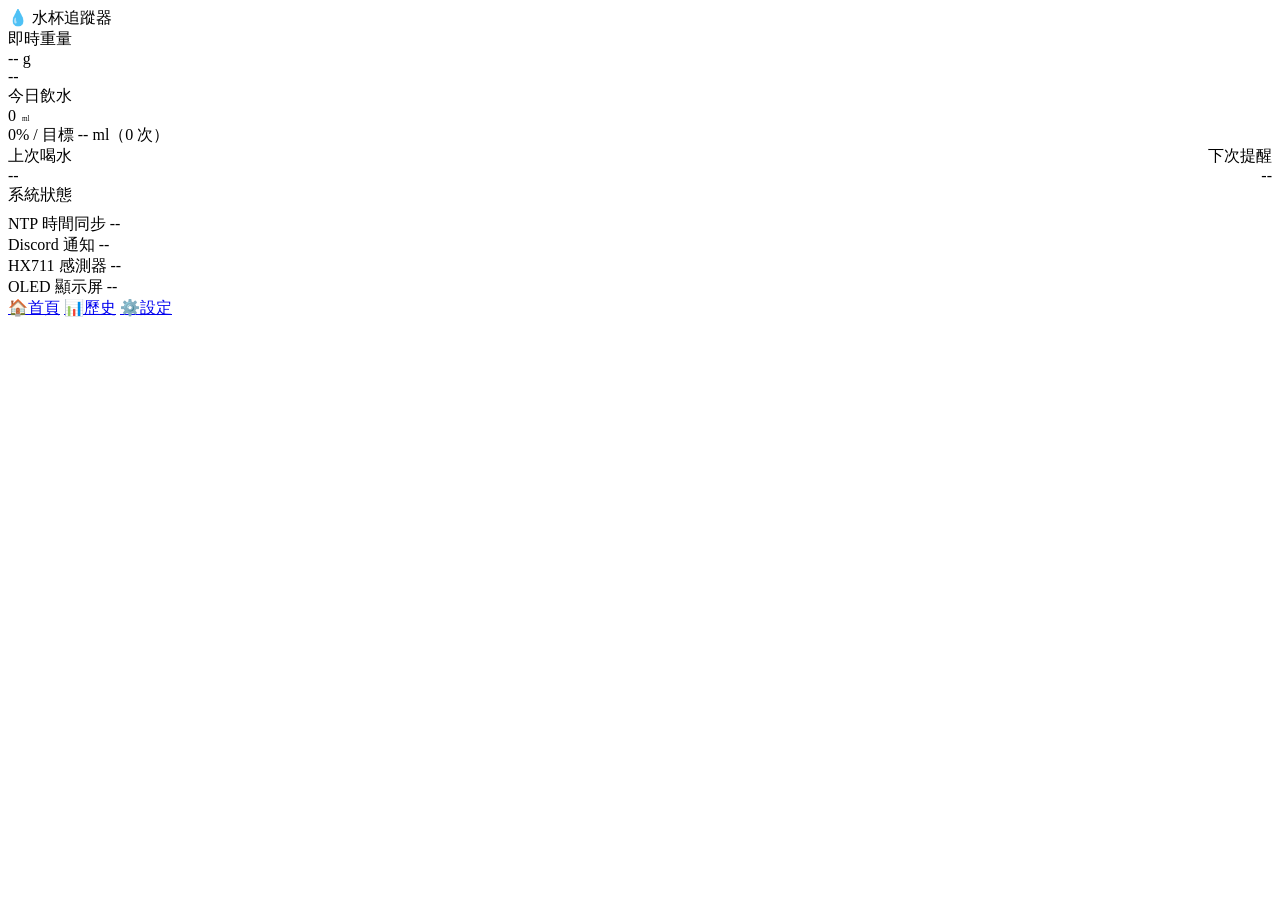
==== data/index.html @ 71d62095 "feat(web): serve static assets from webfs and add drink history viewer - DashboardServer: replace PR" ====
<!DOCTYPE html>
<html lang="zh-TW">
<head>
<meta charset="UTF-8">
<meta name="viewport" content="width=device-width,initial-scale=1">
<title>水杯追蹤器</title>
<link rel="stylesheet" href="/style.css">
</head>
<body>
<div class="container">
  <div class="page-title">💧 水杯追蹤器</div>

  <!-- 即時重量 -->
  <div class="card">
    <div class="label">即時重量</div>
    <div class="num-xl" id="wt">-- g</div>
    <span class="state-chip" id="st">--</span>
  </div>

  <!-- 今日飲水 -->
  <div class="card">
    <div class="label">今日飲水</div>
    <div class="num-xl"><span id="today">0</span><span style="font-size:.45em;color:var(--text2);margin-left:6px">ml</span></div>
    <div class="progress-bg"><div class="progress-fill" id="bar" style="width:0%"></div></div>
    <div class="sub" id="pct">0% / 目標 -- ml（0 次）</div>
  </div>

  <!-- 提醒資訊 -->
  <div class="card">
    <div style="display:flex;justify-content:space-between;gap:16px">
      <div style="flex:1">
        <div class="label">上次喝水</div>
        <div class="num-sm" id="last">--</div>
      </div>
      <div style="flex:1;text-align:right">
        <div class="label">下次提醒</div>
        <div class="num-sm" id="next" style="color:var(--success)">--</div>
      </div>
    </div>
  </div>

  <!-- 系統狀態 -->
  <div class="card">
    <div class="label" style="margin-bottom:8px">系統狀態</div>
    <div class="status-row">
      <div class="dot" id="d-ntp"></div>
      <span class="status-label">NTP 時間同步</span>
      <span class="status-val" id="v-ntp">--</span>
    </div>
    <div class="status-row">
      <div class="dot" id="d-wh"></div>
      <span class="status-label">Discord 通知</span>
      <span class="status-val" id="v-wh">--</span>
    </div>
    <div class="status-row">
      <div class="dot" id="d-hx"></div>
      <span class="status-label">HX711 感測器</span>
      <span class="status-val" id="v-hx">--</span>
    </div>
    <div class="status-row">
      <div class="dot" id="d-ol"></div>
      <span class="status-label">OLED 顯示屏</span>
      <span class="status-val" id="v-ol">--</span>
    </div>
  </div>
</div>

<nav>
  <a href="/" class="active"><span class="ni">🏠</span>首頁</a>
  <a href="/history"><span class="ni">📊</span>歷史</a>
  <a href="/settings"><span class="ni">⚙️</span>設定</a>
</nav>

<script>
const STATE_NAMES = {
  no_cup:          '無杯子',
  unstable:        '不穩定',
  stable:          '穩定',
  possible_drink:  '正在喝',
  drink_confirmed: '喝水完成',
  refill_detected: '補水中'
};

function setDot(id, cls) { document.getElementById(id).className = 'dot ' + (cls || ''); }
function setVal(id, t)   { document.getElementById(id).textContent = t; }

function update(d) {
  setVal('wt', d.weight_g != null ? Math.round(d.weight_g) + ' g' : '-- g');
  setVal('st', STATE_NAMES[d.cup_state_name] || d.cup_state_name || '--');

  const t = d.today_total_ml || 0, g = d.daily_goal_ml || 2000;
  const p = g > 0 ? Math.min(100, Math.round(t * 100 / g)) : 0;
  setVal('today', Math.round(t));
  const bar = document.getElementById('bar');
  bar.style.width = p + '%';
  bar.className = 'progress-fill' + (p >= 100 ? ' done' : '');
  setVal('pct', p + '% / 目標 ' + g + ' ml（' + (d.drink_count_today || 0) + ' 次）');

  setVal('last', d.last_drink_ml > 0 ? Math.round(d.last_drink_ml) + ' ml' : '--');
  const s = d.next_reminder_sec || 0;
  setVal('next', s > 0 ? (s >= 60 ? Math.floor(s / 60) + ' 分鐘後' : s + ' 秒後') : '現在提醒！');

  setDot('d-ntp', d.ntp_synced ? 'ok' : 'warn');
  setVal('v-ntp', d.ntp_synced ? '已同步' : '未同步');

  if (!d.webhook_configured) {
    setDot('d-wh', ''); setVal('v-wh', '未設定');
  } else if (d.webhook_last_ok) {
    setDot('d-wh', 'ok');  setVal('v-wh', '發送成功');
  } else {
    setDot('d-wh', 'warn'); setVal('v-wh', '發送失敗');
  }

  setDot('d-hx', d.hw_hx711 ? 'ok' : 'err');
  setVal('v-hx', d.hw_hx711 ? '正常' : '異常');
  setDot('d-ol', d.hw_oled ? 'ok' : 'warn');
  setVal('v-ol', d.hw_oled ? '正常' : '異常');
}

function poll() {
  fetch('/api/status').then(r => r.json()).then(update).catch(() => {});
}
poll();
setInterval(poll, 2000);
</script>
</body>
</html>
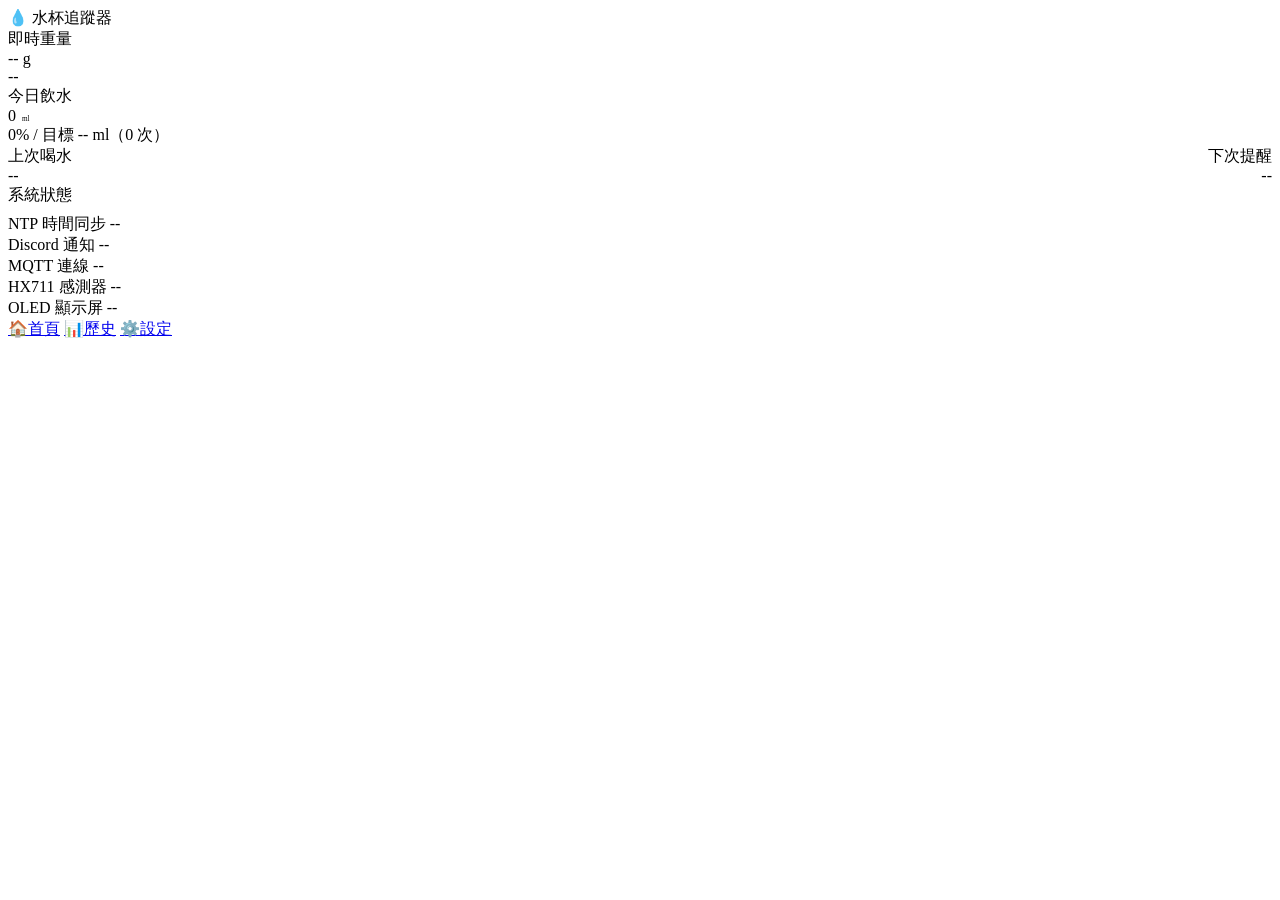
==== commit f50754a9: "feat(mqtt): implement MQTT publisher for non-blocking status updates - lib/MqttPublisher: create Mqt" ====
--- a/data/index.html
+++ b/data/index.html
@@ -51,6 +51,11 @@
       <div class="dot" id="d-wh"></div>
       <span class="status-label">Discord 通知</span>
       <span class="status-val" id="v-wh">--</span>
+    </div>
+    <div class="status-row">
+      <div class="dot" id="d-mq"></div>
+      <span class="status-label">MQTT 連線</span>
+      <span class="status-val" id="v-mq">--</span>
     </div>
     <div class="status-row">
       <div class="dot" id="d-hx"></div>
@@ -111,6 +116,14 @@
     setDot('d-wh', 'warn'); setVal('v-wh', '發送失敗');
   }
 
+  if (!d.mqtt_configured) {
+    setDot('d-mq', ''); setVal('v-mq', '未設定');
+  } else if (d.mqtt_connected) {
+    setDot('d-mq', 'ok');  setVal('v-mq', '已連線');
+  } else {
+    setDot('d-mq', 'warn'); setVal('v-mq', '未連線');
+  }
+
   setDot('d-hx', d.hw_hx711 ? 'ok' : 'err');
   setVal('v-hx', d.hw_hx711 ? '正常' : '異常');
   setDot('d-ol', d.hw_oled ? 'ok' : 'warn');
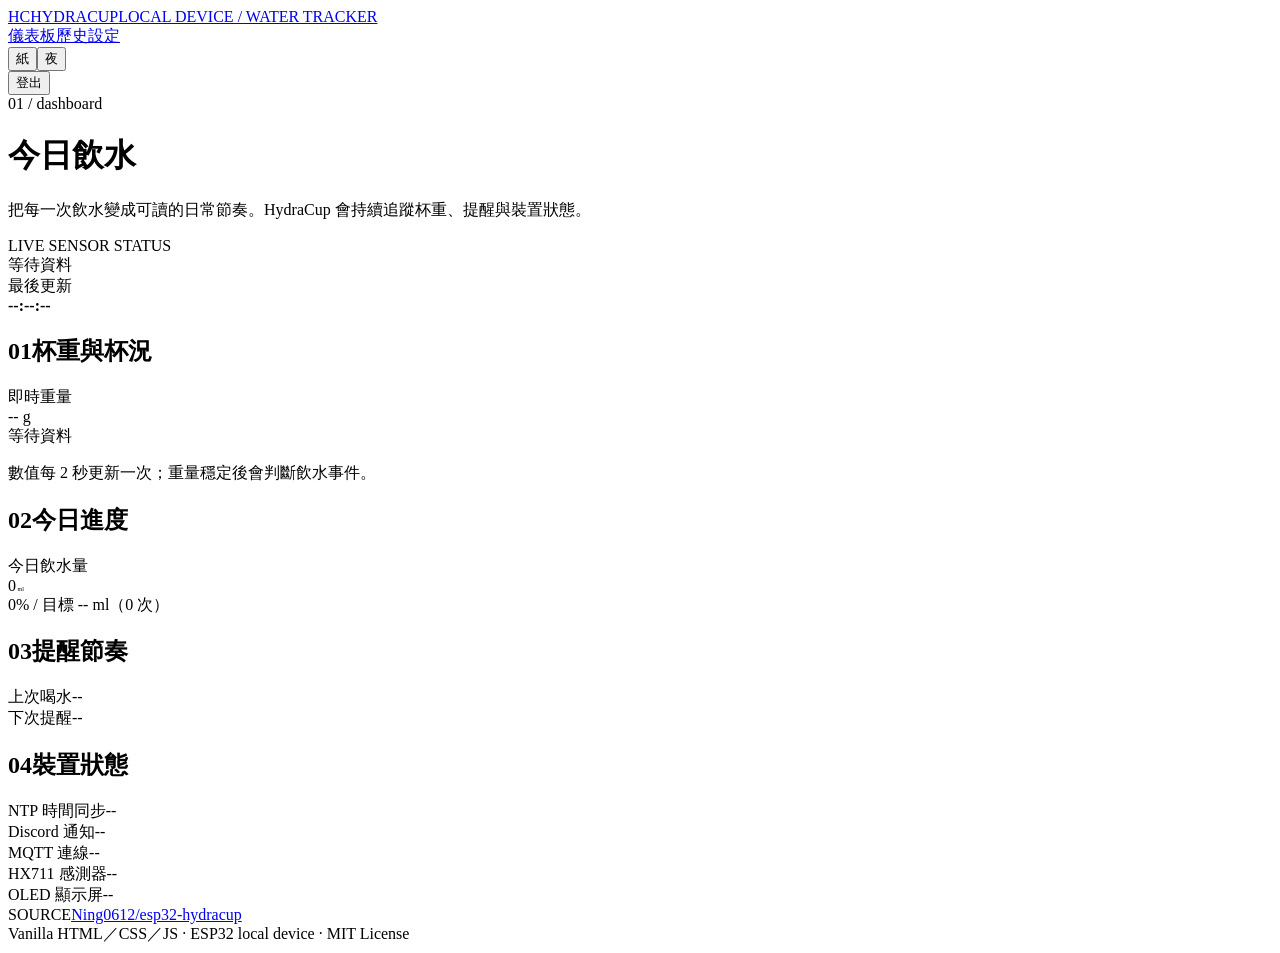
==== commit eb6a3c59: "feat(web): redesign dashboard and harden Discord delivery" ====
--- a/data/index.html
+++ b/data/index.html
@@ -3,138 +3,77 @@
 <head>
 <meta charset="UTF-8">
 <meta name="viewport" content="width=device-width,initial-scale=1">
-<title>水杯追蹤器</title>
+<title>HydraCup / 儀表板</title>
+<script>
+(function () {
+  var key = 'iot-ui-theme', stored = null;
+  try { stored = localStorage.getItem(key); } catch (e) {}
+  var theme = (stored === 'light' || stored === 'dark') ? stored :
+    (matchMedia('(prefers-color-scheme:dark)').matches ? 'dark' : 'light');
+  document.documentElement.dataset.theme = theme;
+})();
+</script>
+<link rel="icon" type="image/svg+xml" href="/favicon.svg">
 <link rel="stylesheet" href="/style.css">
 </head>
 <body>
-<div class="container">
-  <div class="page-title">💧 水杯追蹤器</div>
+<header class="topbar"><div class="topbar-in">
+  <a class="brand" href="/"><span class="brand-mark">HC</span><span class="brand-copy">HYDRACUP<span class="brand-sub">LOCAL DEVICE / WATER TRACKER</span></span></a>
+  <div class="topbar-actions">
+    <nav class="nav" aria-label="主要導覽"><a class="active" aria-current="page" href="/">儀表板</a><a href="/history">歷史</a><a href="/settings">設定</a></nav>
+    <div class="theme-toggle" role="group" aria-label="色彩主題"><button type="button" data-theme-choice="light" aria-pressed="false">紙</button><button type="button" data-theme-choice="dark" aria-pressed="false">夜</button></div>
+    <button class="nav-logout" type="button" data-logout>登出</button>
+  </div>
+</div></header>
 
-  <!-- 即時重量 -->
-  <div class="card">
-    <div class="label">即時重量</div>
-    <div class="num-xl" id="wt">-- g</div>
-    <span class="state-chip" id="st">--</span>
+<main class="wrap">
+  <div class="intro"><div><div class="kicker">01 / dashboard</div><h1>今日飲水</h1></div><p>把每一次飲水變成可讀的日常節奏。HydraCup 會持續追蹤杯重、提醒與裝置狀態。</p></div>
+
+  <section class="status-banner" id="main-banner"><div><div class="status-label">LIVE SENSOR STATUS</div><div class="status-value" id="hero-state">等待資料</div></div><div class="updated">最後更新<br><strong id="updated-at">--:--:--</strong></div></section>
+  <div class="message" id="connection-msg" aria-live="polite"></div>
+
+  <div class="feature-grid">
+    <section class="card"><h2><span>01</span>杯重與杯況</h2><div class="label">即時重量</div><div class="num-xl" id="wt">-- g</div><span class="state-chip" id="st">等待資料</span><p class="info">數值每 2 秒更新一次；重量穩定後會判斷飲水事件。</p></section>
+    <section class="card"><h2><span>02</span>今日進度</h2><div class="label">今日飲水量</div><div class="num-xl"><span id="today">0</span><span style="font-size:.3em;letter-spacing:0"> ml</span></div><div class="progress-bg"><div class="progress-fill" id="bar" style="width:0%"></div></div><div class="sub" id="pct">0% / 目標 -- ml（0 次）</div></section>
   </div>
 
-  <!-- 今日飲水 -->
-  <div class="card">
-    <div class="label">今日飲水</div>
-    <div class="num-xl"><span id="today">0</span><span style="font-size:.45em;color:var(--text2);margin-left:6px">ml</span></div>
-    <div class="progress-bg"><div class="progress-fill" id="bar" style="width:0%"></div></div>
-    <div class="sub" id="pct">0% / 目標 -- ml（0 次）</div>
+  <div class="split-grid">
+    <section class="card"><h2><span>03</span>提醒節奏</h2><div class="metric-grid compact-grid"><div class="metric"><label>上次喝水</label><span id="last">--</span></div><div class="metric"><label>下次提醒</label><span id="next">--</span></div></div></section>
+    <section class="card"><h2><span>04</span>裝置狀態</h2>
+      <div class="status-row"><div class="dot" id="d-ntp"></div><span class="status-label">NTP 時間同步</span><span class="status-val" id="v-ntp">--</span></div>
+      <div class="status-row"><div class="dot" id="d-wh"></div><span class="status-label">Discord 通知</span><span class="status-val" id="v-wh">--</span></div>
+      <div class="status-row"><div class="dot" id="d-mq"></div><span class="status-label">MQTT 連線</span><span class="status-val" id="v-mq">--</span></div>
+      <div class="status-row"><div class="dot" id="d-hx"></div><span class="status-label">HX711 感測器</span><span class="status-val" id="v-hx">--</span></div>
+      <div class="status-row"><div class="dot" id="d-ol"></div><span class="status-label">OLED 顯示屏</span><span class="status-val" id="v-ol">--</span></div>
+    </section>
   </div>
+</main>
 
-  <!-- 提醒資訊 -->
-  <div class="card">
-    <div style="display:flex;justify-content:space-between;gap:16px">
-      <div style="flex:1">
-        <div class="label">上次喝水</div>
-        <div class="num-sm" id="last">--</div>
-      </div>
-      <div style="flex:1;text-align:right">
-        <div class="label">下次提醒</div>
-        <div class="num-sm" id="next" style="color:var(--success)">--</div>
-      </div>
-    </div>
-  </div>
+<footer class="site-footer"><div class="footer-in">
+  <div class="footer-repo"><span class="label">SOURCE</span><a href="https://github.com/Ning0612/esp32-hydracup">Ning0612/esp32-hydracup</a></div>
+  <div class="footer-meta">Vanilla HTML／CSS／JS · ESP32 local device · MIT License</div>
+</div></footer>
 
-  <!-- 系統狀態 -->
-  <div class="card">
-    <div class="label" style="margin-bottom:8px">系統狀態</div>
-    <div class="status-row">
-      <div class="dot" id="d-ntp"></div>
-      <span class="status-label">NTP 時間同步</span>
-      <span class="status-val" id="v-ntp">--</span>
-    </div>
-    <div class="status-row">
-      <div class="dot" id="d-wh"></div>
-      <span class="status-label">Discord 通知</span>
-      <span class="status-val" id="v-wh">--</span>
-    </div>
-    <div class="status-row">
-      <div class="dot" id="d-mq"></div>
-      <span class="status-label">MQTT 連線</span>
-      <span class="status-val" id="v-mq">--</span>
-    </div>
-    <div class="status-row">
-      <div class="dot" id="d-hx"></div>
-      <span class="status-label">HX711 感測器</span>
-      <span class="status-val" id="v-hx">--</span>
-    </div>
-    <div class="status-row">
-      <div class="dot" id="d-ol"></div>
-      <span class="status-label">OLED 顯示屏</span>
-      <span class="status-val" id="v-ol">--</span>
-    </div>
-  </div>
-</div>
-
-<nav>
-  <a href="/" class="active"><span class="ni">🏠</span>首頁</a>
-  <a href="/history"><span class="ni">📊</span>歷史</a>
-  <a href="/settings"><span class="ni">⚙️</span>設定</a>
-</nav>
-
+<script src="/ui.js"></script>
 <script>
-const STATE_NAMES = {
-  no_cup:          '無杯子',
-  unstable:        '不穩定',
-  stable:          '穩定',
-  possible_drink:  '正在喝',
-  drink_confirmed: '喝水完成',
-  refill_detected: '補水中'
-};
-
+const STATE_NAMES = { no_cup:'無杯子', unstable:'不穩定', stable:'穩定', possible_drink:'正在喝', drink_confirmed:'喝水完成', refill_detected:'補水中' };
 function setDot(id, cls) { document.getElementById(id).className = 'dot ' + (cls || ''); }
-function setVal(id, t)   { document.getElementById(id).textContent = t; }
-
+function setVal(id, t) { document.getElementById(id).textContent = t; }
 function update(d) {
-  setVal('wt', d.weight_g != null ? Math.round(d.weight_g) + ' g' : '-- g');
-  setVal('st', STATE_NAMES[d.cup_state_name] || d.cup_state_name || '--');
-
-  const t = d.today_total_ml || 0, g = d.daily_goal_ml || 2000;
-  const p = g > 0 ? Math.min(100, Math.round(t * 100 / g)) : 0;
-  setVal('today', Math.round(t));
-  const bar = document.getElementById('bar');
-  bar.style.width = p + '%';
-  bar.className = 'progress-fill' + (p >= 100 ? ' done' : '');
-  setVal('pct', p + '% / 目標 ' + g + ' ml（' + (d.drink_count_today || 0) + ' 次）');
-
-  setVal('last', d.last_drink_ml > 0 ? Math.round(d.last_drink_ml) + ' ml' : '--');
-  const s = d.next_reminder_sec || 0;
-  setVal('next', s > 0 ? (s >= 60 ? Math.floor(s / 60) + ' 分鐘後' : s + ' 秒後') : '現在提醒！');
-
-  setDot('d-ntp', d.ntp_synced ? 'ok' : 'warn');
-  setVal('v-ntp', d.ntp_synced ? '已同步' : '未同步');
-
-  if (!d.webhook_configured) {
-    setDot('d-wh', ''); setVal('v-wh', '未設定');
-  } else if (d.webhook_last_ok) {
-    setDot('d-wh', 'ok');  setVal('v-wh', '發送成功');
-  } else {
-    setDot('d-wh', 'warn'); setVal('v-wh', '發送失敗');
-  }
-
-  if (!d.mqtt_configured) {
-    setDot('d-mq', ''); setVal('v-mq', '未設定');
-  } else if (d.mqtt_connected) {
-    setDot('d-mq', 'ok');  setVal('v-mq', '已連線');
-  } else {
-    setDot('d-mq', 'warn'); setVal('v-mq', '未連線');
-  }
-
-  setDot('d-hx', d.hw_hx711 ? 'ok' : 'err');
-  setVal('v-hx', d.hw_hx711 ? '正常' : '異常');
-  setDot('d-ol', d.hw_oled ? 'ok' : 'warn');
-  setVal('v-ol', d.hw_oled ? '正常' : '異常');
+  const state = STATE_NAMES[d.cup_state_name] || d.cup_state_name || '等待資料';
+  const banner = document.getElementById('main-banner'); banner.className = 'status-banner' + (d.cup_state_name === 'no_cup' ? ' state-off' : '');
+  setVal('wt', d.weight_g != null ? Math.round(d.weight_g) + ' g' : '-- g'); setVal('st', state); setVal('hero-state', state);
+  const t = d.today_total_ml || 0, g = d.daily_goal_ml || 2000, p = g > 0 ? Math.min(100, Math.round(t * 100 / g)) : 0;
+  setVal('today', Math.round(t)); const bar = document.getElementById('bar'); bar.style.width = p + '%'; bar.className = 'progress-fill' + (p >= 100 ? ' done' : ''); setVal('pct', p + '% / 目標 ' + g + ' ml（' + (d.drink_count_today || 0) + ' 次）');
+  setVal('last', d.last_drink_ml > 0 ? Math.round(d.last_drink_ml) + ' ml' : '--'); const s = d.next_reminder_sec || 0; setVal('next', s > 0 ? (s >= 60 ? Math.floor(s / 60) + ' 分鐘後' : s + ' 秒後') : '現在提醒！');
+  setVal('updated-at', new Date().toLocaleTimeString('zh-TW', { hour12:false })); document.getElementById('connection-msg').style.display = 'none';
+  setDot('d-ntp', d.ntp_synced ? 'ok' : 'warn'); setVal('v-ntp', d.ntp_synced ? '已同步' : '未同步');
+  if (!d.webhook_configured) { setDot('d-wh', ''); setVal('v-wh', '未設定'); } else if (d.webhook_last_ok) { setDot('d-wh', 'ok'); setVal('v-wh', '發送成功'); } else { setDot('d-wh', 'warn'); setVal('v-wh', '發送失敗'); }
+  if (!d.mqtt_configured) { setDot('d-mq', ''); setVal('v-mq', '未設定'); } else if (d.mqtt_connected) { setDot('d-mq', 'ok'); setVal('v-mq', '已連線'); } else { setDot('d-mq', 'warn'); setVal('v-mq', '未連線'); }
+  setDot('d-hx', d.hw_hx711 ? 'ok' : 'err'); setVal('v-hx', d.hw_hx711 ? '正常' : '異常'); setDot('d-ol', d.hw_oled ? 'ok' : 'warn'); setVal('v-ol', d.hw_oled ? '正常' : '異常');
 }
-
-function poll() {
-  fetch('/api/status').then(r => r.json()).then(update).catch(() => {});
-}
-poll();
-setInterval(poll, 2000);
+function poll() { hydraFetch('/api/status').then(r => r.json()).then(update).catch(() => { const banner = document.getElementById('main-banner'); banner.className = 'status-banner state-off'; setVal('hero-state', '暫時離線'); const el = document.getElementById('connection-msg'); el.textContent = '暫時無法連線：正在重試…'; el.className = 'message error'; el.style.display = 'block'; }); }
+poll(); setInterval(poll, 2000);
 </script>
 </body>
 </html>
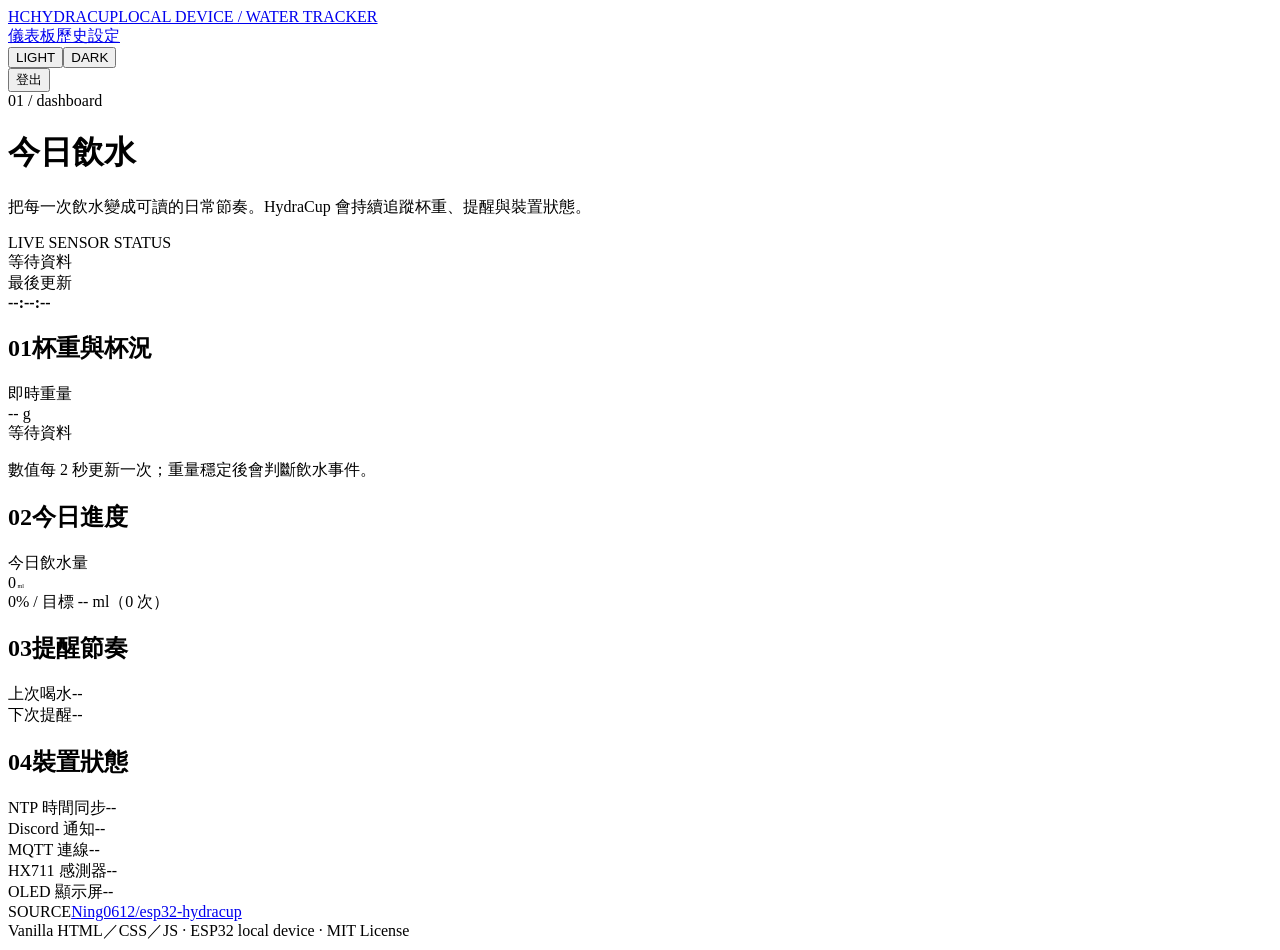
==== commit 475e53e6: "style(web): standardize theme toggle labels to LIGHT and DARK - data/history.html: change theme labe" ====
--- a/data/index.html
+++ b/data/index.html
@@ -21,7 +21,7 @@
   <a class="brand" href="/"><span class="brand-mark">HC</span><span class="brand-copy">HYDRACUP<span class="brand-sub">LOCAL DEVICE / WATER TRACKER</span></span></a>
   <div class="topbar-actions">
     <nav class="nav" aria-label="主要導覽"><a class="active" aria-current="page" href="/">儀表板</a><a href="/history">歷史</a><a href="/settings">設定</a></nav>
-    <div class="theme-toggle" role="group" aria-label="色彩主題"><button type="button" data-theme-choice="light" aria-pressed="false">紙</button><button type="button" data-theme-choice="dark" aria-pressed="false">夜</button></div>
+    <div class="theme-toggle" role="group" aria-label="色彩主題"><button type="button" data-theme-choice="light" aria-pressed="false">LIGHT</button><button type="button" data-theme-choice="dark" aria-pressed="false">DARK</button></div>
     <button class="nav-logout" type="button" data-logout>登出</button>
   </div>
 </div></header>
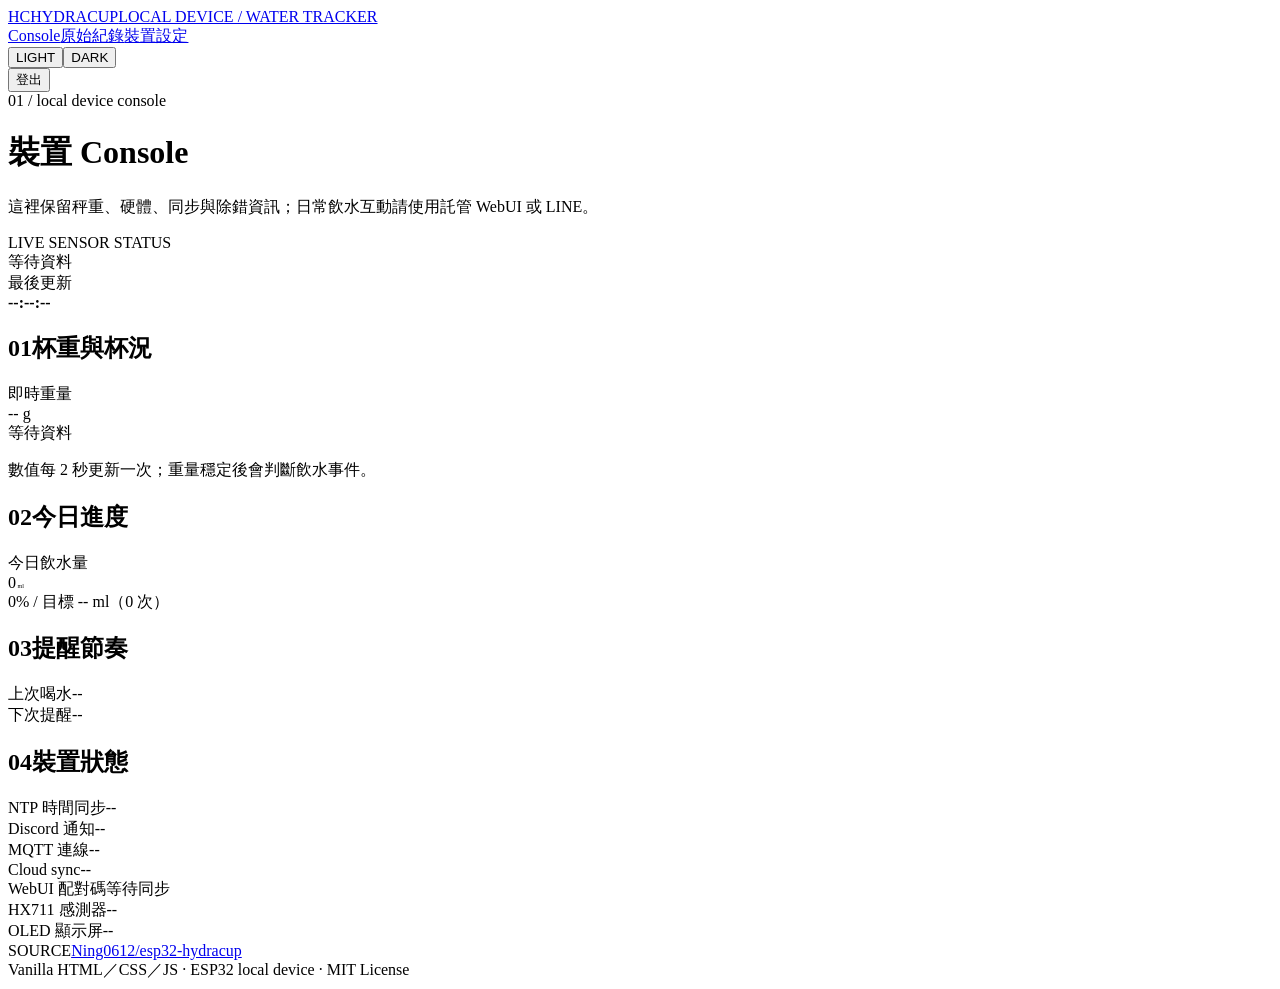
==== commit da641fe4: "feat(cloud): add cup-aware reminders and LINE sync" ====
--- a/data/index.html
+++ b/data/index.html
@@ -3,7 +3,7 @@
 <head>
 <meta charset="UTF-8">
 <meta name="viewport" content="width=device-width,initial-scale=1">
-<title>HydraCup / 儀表板</title>
+<title>HydraCup / Device Console</title>
 <script>
 (function () {
   var key = 'iot-ui-theme', stored = null;
@@ -20,14 +20,14 @@
 <header class="topbar"><div class="topbar-in">
   <a class="brand" href="/"><span class="brand-mark">HC</span><span class="brand-copy">HYDRACUP<span class="brand-sub">LOCAL DEVICE / WATER TRACKER</span></span></a>
   <div class="topbar-actions">
-    <nav class="nav" aria-label="主要導覽"><a class="active" aria-current="page" href="/">儀表板</a><a href="/history">歷史</a><a href="/settings">設定</a></nav>
+    <nav class="nav" aria-label="主要導覽"><a class="active" aria-current="page" href="/">Console</a><a href="/history">原始紀錄</a><a href="/settings">裝置設定</a></nav>
     <div class="theme-toggle" role="group" aria-label="色彩主題"><button type="button" data-theme-choice="light" aria-pressed="false">LIGHT</button><button type="button" data-theme-choice="dark" aria-pressed="false">DARK</button></div>
     <button class="nav-logout" type="button" data-logout>登出</button>
   </div>
 </div></header>
 
 <main class="wrap">
-  <div class="intro"><div><div class="kicker">01 / dashboard</div><h1>今日飲水</h1></div><p>把每一次飲水變成可讀的日常節奏。HydraCup 會持續追蹤杯重、提醒與裝置狀態。</p></div>
+  <div class="intro"><div><div class="kicker">01 / local device console</div><h1>裝置 Console</h1></div><p>這裡保留秤重、硬體、同步與除錯資訊；日常飲水互動請使用託管 WebUI 或 LINE。</p></div>
 
   <section class="status-banner" id="main-banner"><div><div class="status-label">LIVE SENSOR STATUS</div><div class="status-value" id="hero-state">等待資料</div></div><div class="updated">最後更新<br><strong id="updated-at">--:--:--</strong></div></section>
   <div class="message" id="connection-msg" aria-live="polite"></div>
@@ -43,6 +43,8 @@
       <div class="status-row"><div class="dot" id="d-ntp"></div><span class="status-label">NTP 時間同步</span><span class="status-val" id="v-ntp">--</span></div>
       <div class="status-row"><div class="dot" id="d-wh"></div><span class="status-label">Discord 通知</span><span class="status-val" id="v-wh">--</span></div>
       <div class="status-row"><div class="dot" id="d-mq"></div><span class="status-label">MQTT 連線</span><span class="status-val" id="v-mq">--</span></div>
+      <div class="status-row"><div class="dot" id="d-cl"></div><span class="status-label">Cloud sync</span><span class="status-val" id="v-cl">--</span></div>
+      <div class="status-row"><div class="dot" id="d-pair"></div><span class="status-label">WebUI 配對碼</span><span class="status-val" id="v-pair">等待同步</span></div>
       <div class="status-row"><div class="dot" id="d-hx"></div><span class="status-label">HX711 感測器</span><span class="status-val" id="v-hx">--</span></div>
       <div class="status-row"><div class="dot" id="d-ol"></div><span class="status-label">OLED 顯示屏</span><span class="status-val" id="v-ol">--</span></div>
     </section>
@@ -57,6 +59,7 @@
 <script src="/ui.js"></script>
 <script>
 const STATE_NAMES = { no_cup:'無杯子', unstable:'不穩定', stable:'穩定', possible_drink:'正在喝', drink_confirmed:'喝水完成', refill_detected:'補水中' };
+const REMINDER_NAMES = { waiting_for_cup:'放上杯子後開始', counting:'計時中', paused_cup_away:'杯子離開，已暫停', alerted:'需要喝水', snoozed:'稍後提醒', paused_today:'今天已暫停', disabled:'已停用' };
 function setDot(id, cls) { document.getElementById(id).className = 'dot ' + (cls || ''); }
 function setVal(id, t) { document.getElementById(id).textContent = t; }
 function update(d) {
@@ -65,11 +68,13 @@
   setVal('wt', d.weight_g != null ? Math.round(d.weight_g) + ' g' : '-- g'); setVal('st', state); setVal('hero-state', state);
   const t = d.today_total_ml || 0, g = d.daily_goal_ml || 2000, p = g > 0 ? Math.min(100, Math.round(t * 100 / g)) : 0;
   setVal('today', Math.round(t)); const bar = document.getElementById('bar'); bar.style.width = p + '%'; bar.className = 'progress-fill' + (p >= 100 ? ' done' : ''); setVal('pct', p + '% / 目標 ' + g + ' ml（' + (d.drink_count_today || 0) + ' 次）');
-  setVal('last', d.last_drink_ml > 0 ? Math.round(d.last_drink_ml) + ' ml' : '--'); const s = d.next_reminder_sec || 0; setVal('next', s > 0 ? (s >= 60 ? Math.floor(s / 60) + ' 分鐘後' : s + ' 秒後') : '現在提醒！');
+  setVal('last', d.last_drink_ml > 0 ? Math.round(d.last_drink_ml) + ' ml' : '--'); const s = d.next_reminder_sec || 0; const rs = d.reminder_state || ''; setVal('next', s > 0 ? (s >= 60 ? Math.ceil(s / 60) + ' 分鐘後' : s + ' 秒後') : (REMINDER_NAMES[rs] || '--'));
   setVal('updated-at', new Date().toLocaleTimeString('zh-TW', { hour12:false })); document.getElementById('connection-msg').style.display = 'none';
   setDot('d-ntp', d.ntp_synced ? 'ok' : 'warn'); setVal('v-ntp', d.ntp_synced ? '已同步' : '未同步');
   if (!d.webhook_configured) { setDot('d-wh', ''); setVal('v-wh', '未設定'); } else if (d.webhook_last_ok) { setDot('d-wh', 'ok'); setVal('v-wh', '發送成功'); } else { setDot('d-wh', 'warn'); setVal('v-wh', '發送失敗'); }
   if (!d.mqtt_configured) { setDot('d-mq', ''); setVal('v-mq', '未設定'); } else if (d.mqtt_connected) { setDot('d-mq', 'ok'); setVal('v-mq', '已連線'); } else { setDot('d-mq', 'warn'); setVal('v-mq', '未連線'); }
+  if ((d.cloud_queue_drops || 0) > 0) { setDot('d-cl', 'err'); setVal('v-cl', '儲存失敗 ' + d.cloud_queue_drops + ' 筆 · 待送 ' + (d.cloud_pending_events || 0)); } else if (!d.cloud_configured) { setDot('d-cl', ''); setVal('v-cl', '未設定'); } else if (d.cloud_last_ok) { setDot('d-cl', 'ok'); setVal('v-cl', '正常 · 待送 ' + (d.cloud_pending_events || 0)); } else { setDot('d-cl', 'warn'); setVal('v-cl', '待送 ' + (d.cloud_pending_events || 0) + ' · HTTP ' + (d.cloud_last_http_status || '--')); }
+  setDot('d-pair', d.cloud_pairing_code ? 'ok' : ''); setVal('v-pair', d.cloud_pairing_code || '已綁定／等待產生');
   setDot('d-hx', d.hw_hx711 ? 'ok' : 'err'); setVal('v-hx', d.hw_hx711 ? '正常' : '異常'); setDot('d-ol', d.hw_oled ? 'ok' : 'warn'); setVal('v-ol', d.hw_oled ? '正常' : '異常');
 }
 function poll() { hydraFetch('/api/status').then(r => r.json()).then(update).catch(() => { const banner = document.getElementById('main-banner'); banner.className = 'status-banner state-off'; setVal('hero-state', '暫時離線'); const el = document.getElementById('connection-msg'); el.textContent = '暫時無法連線：正在重試…'; el.className = 'message error'; el.style.display = 'block'; }); }
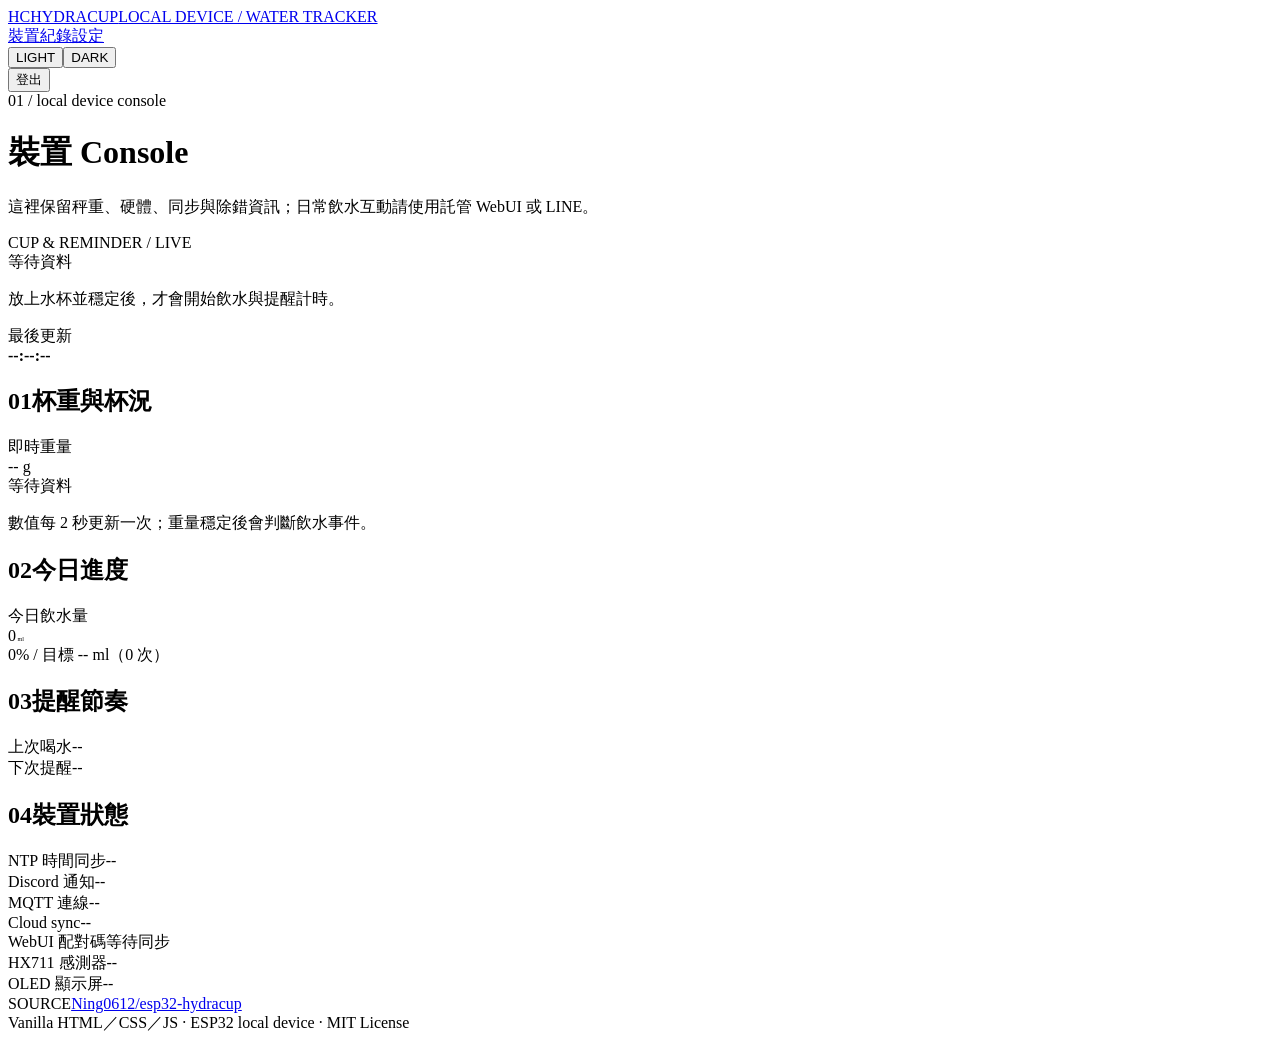
==== commit 976fcd33: "feat(web): unify hydration console experience" ====
--- a/data/index.html
+++ b/data/index.html
@@ -3,11 +3,12 @@
 <head>
 <meta charset="UTF-8">
 <meta name="viewport" content="width=device-width,initial-scale=1">
+<meta name="darkreader-lock">
 <title>HydraCup / Device Console</title>
 <script>
 (function () {
-  var key = 'iot-ui-theme', stored = null;
-  try { stored = localStorage.getItem(key); } catch (e) {}
+  var key = 'hydracup-theme', stored = null;
+  try { stored = localStorage.getItem(key) || localStorage.getItem('iot-ui-theme'); } catch (e) {}
   var theme = (stored === 'light' || stored === 'dark') ? stored :
     (matchMedia('(prefers-color-scheme:dark)').matches ? 'dark' : 'light');
   document.documentElement.dataset.theme = theme;
@@ -20,7 +21,7 @@
 <header class="topbar"><div class="topbar-in">
   <a class="brand" href="/"><span class="brand-mark">HC</span><span class="brand-copy">HYDRACUP<span class="brand-sub">LOCAL DEVICE / WATER TRACKER</span></span></a>
   <div class="topbar-actions">
-    <nav class="nav" aria-label="主要導覽"><a class="active" aria-current="page" href="/">Console</a><a href="/history">原始紀錄</a><a href="/settings">裝置設定</a></nav>
+    <nav class="nav" aria-label="主要導覽"><a class="active" aria-current="page" href="/">裝置</a><a href="/history">紀錄</a><a href="/settings">設定</a></nav>
     <div class="theme-toggle" role="group" aria-label="色彩主題"><button type="button" data-theme-choice="light" aria-pressed="false">LIGHT</button><button type="button" data-theme-choice="dark" aria-pressed="false">DARK</button></div>
     <button class="nav-logout" type="button" data-logout>登出</button>
   </div>
@@ -29,7 +30,14 @@
 <main class="wrap">
   <div class="intro"><div><div class="kicker">01 / local device console</div><h1>裝置 Console</h1></div><p>這裡保留秤重、硬體、同步與除錯資訊；日常飲水互動請使用託管 WebUI 或 LINE。</p></div>
 
-  <section class="status-banner" id="main-banner"><div><div class="status-label">LIVE SENSOR STATUS</div><div class="status-value" id="hero-state">等待資料</div></div><div class="updated">最後更新<br><strong id="updated-at">--:--:--</strong></div></section>
+  <section class="local-cup-hero state-off" id="main-banner">
+    <div class="local-cup-visual" id="cup-visual" aria-hidden="true">
+      <div class="local-drop"></div><div class="local-cup-water"></div><div class="local-cup-body"></div><i></i><i></i>
+    </div>
+    <div class="local-cup-copy"><div class="status-label">CUP &amp; REMINDER / LIVE</div><div class="status-value" id="hero-state">等待資料</div>
+      <p id="hero-detail">放上水杯並穩定後，才會開始飲水與提醒計時。</p></div>
+    <div class="updated">最後更新<br><strong id="updated-at">--:--:--</strong></div>
+  </section>
   <div class="message" id="connection-msg" aria-live="polite"></div>
 
   <div class="feature-grid">
@@ -58,17 +66,26 @@
 
 <script src="/ui.js"></script>
 <script>
-const STATE_NAMES = { no_cup:'無杯子', unstable:'不穩定', stable:'穩定', possible_drink:'正在喝', drink_confirmed:'喝水完成', refill_detected:'補水中' };
+const STATE_NAMES = { no_cup:'等待放上水杯', unstable:'水杯正在穩定', stable:'水杯已放妥', possible_drink:'偵測到拿起水杯', drink_confirmed:'剛完成一次飲水', refill_detected:'偵測到補水' };
+const STATE_DETAILS = {
+  no_cup:'放上水杯並穩定後，才會開始飲水與提醒計時。',
+  unstable:'請讓杯子靜置片刻，完成重量判讀。',
+  stable:'正在觀察重量；拿起喝水並放回後會確認飲水量。',
+  possible_drink:'放回杯子後會確認本次飲水量。',
+  drink_confirmed:'已記錄飲水量，新的提醒週期從現在重新開始。',
+  refill_detected:'補水只更新杯中重量，不會被算成飲水量。'
+};
 const REMINDER_NAMES = { waiting_for_cup:'放上杯子後開始', counting:'計時中', paused_cup_away:'杯子離開，已暫停', alerted:'需要喝水', snoozed:'稍後提醒', paused_today:'今天已暫停', disabled:'已停用' };
 function setDot(id, cls) { document.getElementById(id).className = 'dot ' + (cls || ''); }
 function setVal(id, t) { document.getElementById(id).textContent = t; }
 function update(d) {
   const state = STATE_NAMES[d.cup_state_name] || d.cup_state_name || '等待資料';
-  const banner = document.getElementById('main-banner'); banner.className = 'status-banner' + (d.cup_state_name === 'no_cup' ? ' state-off' : '');
-  setVal('wt', d.weight_g != null ? Math.round(d.weight_g) + ' g' : '-- g'); setVal('st', state); setVal('hero-state', state);
+  const banner = document.getElementById('main-banner'); banner.className = 'local-cup-hero state-' + (d.cup_state_name || 'off');
+  document.getElementById('cup-visual').className = 'local-cup-visual state-' + (d.cup_state_name || 'off');
+  setVal('wt', d.weight_g != null ? Math.round(d.weight_g) + ' g' : '-- g'); setVal('st', state); setVal('hero-state', state); setVal('hero-detail', STATE_DETAILS[d.cup_state_name] || '正在等待下一筆裝置狀態。');
   const t = d.today_total_ml || 0, g = d.daily_goal_ml || 2000, p = g > 0 ? Math.min(100, Math.round(t * 100 / g)) : 0;
   setVal('today', Math.round(t)); const bar = document.getElementById('bar'); bar.style.width = p + '%'; bar.className = 'progress-fill' + (p >= 100 ? ' done' : ''); setVal('pct', p + '% / 目標 ' + g + ' ml（' + (d.drink_count_today || 0) + ' 次）');
-  setVal('last', d.last_drink_ml > 0 ? Math.round(d.last_drink_ml) + ' ml' : '--'); const s = d.next_reminder_sec || 0; const rs = d.reminder_state || ''; setVal('next', s > 0 ? (s >= 60 ? Math.ceil(s / 60) + ' 分鐘後' : s + ' 秒後') : (REMINDER_NAMES[rs] || '--'));
+  setVal('last', d.last_drink_ml > 0 ? Math.round(d.last_drink_ml) + ' ml' : '--'); const s = d.next_reminder_sec || 0; const rs = d.reminder_state || ''; const reminderPaused = ['waiting_for_cup', 'paused_cup_away', 'paused_today', 'disabled'].includes(rs); setVal('next', !reminderPaused && s > 0 ? (s >= 60 ? Math.ceil(s / 60) + ' 分鐘後' : s + ' 秒後') : (REMINDER_NAMES[rs] || '--'));
   setVal('updated-at', new Date().toLocaleTimeString('zh-TW', { hour12:false })); document.getElementById('connection-msg').style.display = 'none';
   setDot('d-ntp', d.ntp_synced ? 'ok' : 'warn'); setVal('v-ntp', d.ntp_synced ? '已同步' : '未同步');
   if (!d.webhook_configured) { setDot('d-wh', ''); setVal('v-wh', '未設定'); } else if (d.webhook_last_ok) { setDot('d-wh', 'ok'); setVal('v-wh', '發送成功'); } else { setDot('d-wh', 'warn'); setVal('v-wh', '發送失敗'); }
@@ -77,7 +94,7 @@
   setDot('d-pair', d.cloud_pairing_code ? 'ok' : ''); setVal('v-pair', d.cloud_pairing_code || '已綁定／等待產生');
   setDot('d-hx', d.hw_hx711 ? 'ok' : 'err'); setVal('v-hx', d.hw_hx711 ? '正常' : '異常'); setDot('d-ol', d.hw_oled ? 'ok' : 'warn'); setVal('v-ol', d.hw_oled ? '正常' : '異常');
 }
-function poll() { hydraFetch('/api/status').then(r => r.json()).then(update).catch(() => { const banner = document.getElementById('main-banner'); banner.className = 'status-banner state-off'; setVal('hero-state', '暫時離線'); const el = document.getElementById('connection-msg'); el.textContent = '暫時無法連線：正在重試…'; el.className = 'message error'; el.style.display = 'block'; }); }
+function poll() { hydraFetch('/api/status').then(r => r.json()).then(update).catch(() => { const banner = document.getElementById('main-banner'); banner.className = 'local-cup-hero state-off'; document.getElementById('cup-visual').className = 'local-cup-visual state-off'; setVal('hero-state', '暫時離線'); setVal('hero-detail', '裝置連線中斷，畫面會自動重試。'); const el = document.getElementById('connection-msg'); el.textContent = '暫時無法連線：正在重試…'; el.className = 'message error'; el.style.display = 'block'; }); }
 poll(); setInterval(poll, 2000);
 </script>
 </body>
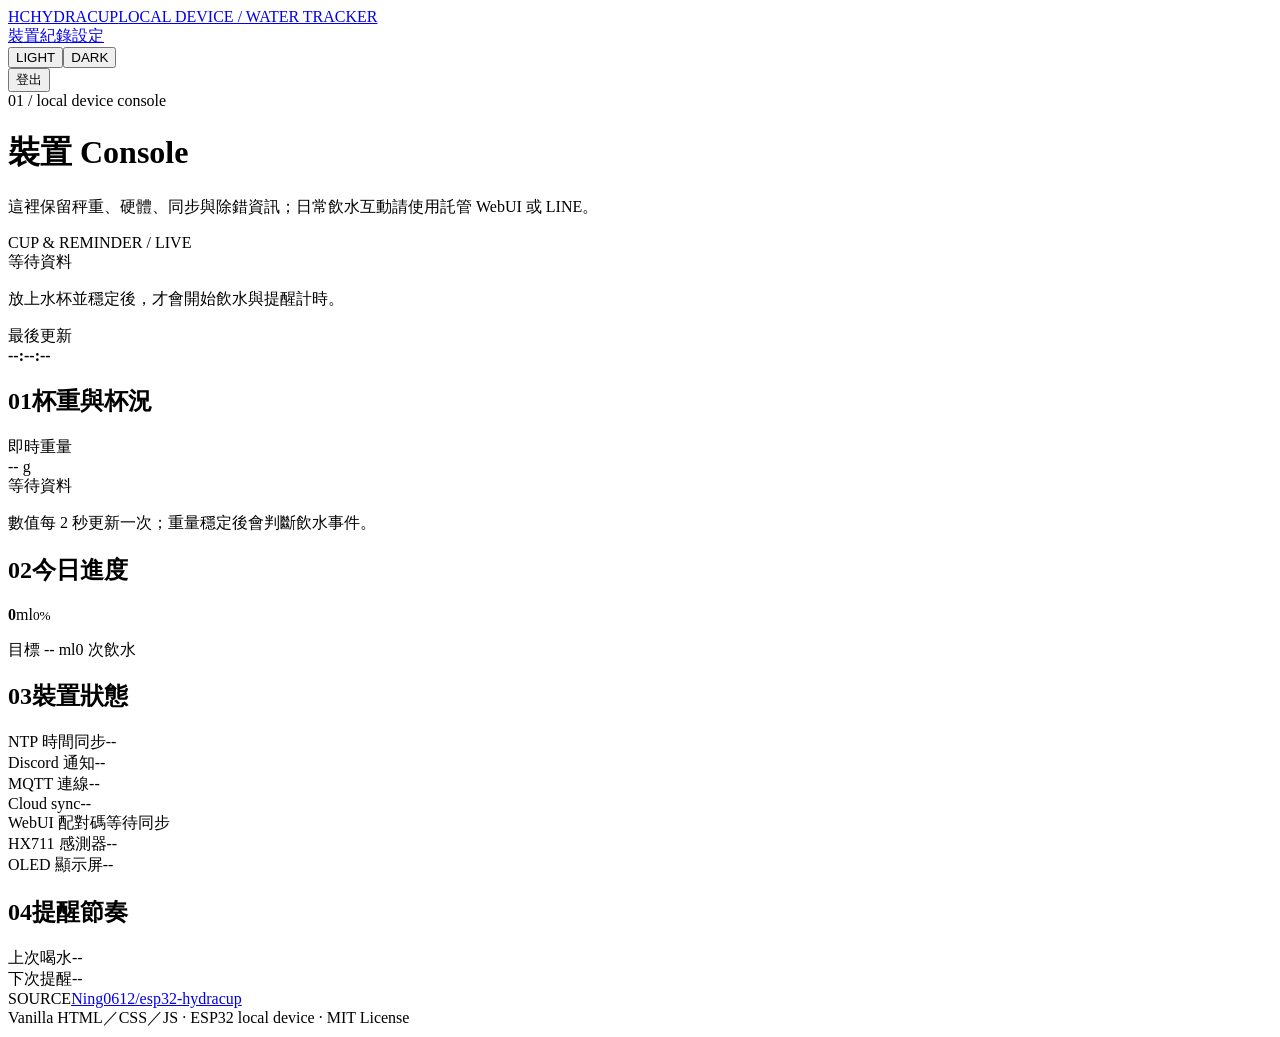
==== commit 533ab717: "style(web): align local hydration progress with LIFF" ====
--- a/data/index.html
+++ b/data/index.html
@@ -42,20 +42,28 @@
 
   <div class="feature-grid">
     <section class="card"><h2><span>01</span>杯重與杯況</h2><div class="label">即時重量</div><div class="num-xl" id="wt">-- g</div><span class="state-chip" id="st">等待資料</span><p class="info">數值每 2 秒更新一次；重量穩定後會判斷飲水事件。</p></section>
-    <section class="card"><h2><span>02</span>今日進度</h2><div class="label">今日飲水量</div><div class="num-xl"><span id="today">0</span><span style="font-size:.3em;letter-spacing:0"> ml</span></div><div class="progress-bg"><div class="progress-fill" id="bar" style="width:0%"></div></div><div class="sub" id="pct">0% / 目標 -- ml（0 次）</div></section>
+    <section class="card local-today-card"><h2><span>02</span>今日進度</h2>
+      <div class="local-progress-gauge" id="today-gauge" style="--level:0%" role="img" aria-label="今日已喝 0 ml，達成 0%">
+        <div class="local-progress-water"><i></i><i></i></div>
+        <div class="local-progress-copy"><strong id="today">0</strong><span>ml</span><small id="today-pct">0%</small></div>
+      </div>
+      <p class="local-goal-line"><span id="today-goal">目標 -- ml</span><i></i><span id="today-count">0 次飲水</span></p>
+    </section>
   </div>
 
   <div class="split-grid">
-    <section class="card"><h2><span>03</span>提醒節奏</h2><div class="metric-grid compact-grid"><div class="metric"><label>上次喝水</label><span id="last">--</span></div><div class="metric"><label>下次提醒</label><span id="next">--</span></div></div></section>
-    <section class="card"><h2><span>04</span>裝置狀態</h2>
-      <div class="status-row"><div class="dot" id="d-ntp"></div><span class="status-label">NTP 時間同步</span><span class="status-val" id="v-ntp">--</span></div>
-      <div class="status-row"><div class="dot" id="d-wh"></div><span class="status-label">Discord 通知</span><span class="status-val" id="v-wh">--</span></div>
-      <div class="status-row"><div class="dot" id="d-mq"></div><span class="status-label">MQTT 連線</span><span class="status-val" id="v-mq">--</span></div>
-      <div class="status-row"><div class="dot" id="d-cl"></div><span class="status-label">Cloud sync</span><span class="status-val" id="v-cl">--</span></div>
-      <div class="status-row"><div class="dot" id="d-pair"></div><span class="status-label">WebUI 配對碼</span><span class="status-val" id="v-pair">等待同步</span></div>
-      <div class="status-row"><div class="dot" id="d-hx"></div><span class="status-label">HX711 感測器</span><span class="status-val" id="v-hx">--</span></div>
-      <div class="status-row"><div class="dot" id="d-ol"></div><span class="status-label">OLED 顯示屏</span><span class="status-val" id="v-ol">--</span></div>
+    <section class="card device-status-card"><h2><span>03</span>裝置狀態</h2>
+      <div class="device-status-grid">
+        <div class="status-row"><div class="dot" id="d-ntp"></div><span class="status-label">NTP 時間同步</span><span class="status-val" id="v-ntp">--</span></div>
+        <div class="status-row"><div class="dot" id="d-wh"></div><span class="status-label">Discord 通知</span><span class="status-val" id="v-wh">--</span></div>
+        <div class="status-row"><div class="dot" id="d-mq"></div><span class="status-label">MQTT 連線</span><span class="status-val" id="v-mq">--</span></div>
+        <div class="status-row"><div class="dot" id="d-cl"></div><span class="status-label">Cloud sync</span><span class="status-val" id="v-cl">--</span></div>
+        <div class="status-row"><div class="dot" id="d-pair"></div><span class="status-label">WebUI 配對碼</span><span class="status-val" id="v-pair">等待同步</span></div>
+        <div class="status-row"><div class="dot" id="d-hx"></div><span class="status-label">HX711 感測器</span><span class="status-val" id="v-hx">--</span></div>
+        <div class="status-row"><div class="dot" id="d-ol"></div><span class="status-label">OLED 顯示屏</span><span class="status-val" id="v-ol">--</span></div>
+      </div>
     </section>
+    <section class="card local-rhythm-card"><h2><span>04</span>提醒節奏</h2><div class="metric-grid compact-grid"><div class="metric"><label>上次喝水</label><span id="last">--</span></div><div class="metric"><label>下次提醒</label><span id="next">--</span></div></div></section>
   </div>
 </main>
 
@@ -84,7 +92,7 @@
   document.getElementById('cup-visual').className = 'local-cup-visual state-' + (d.cup_state_name || 'off');
   setVal('wt', d.weight_g != null ? Math.round(d.weight_g) + ' g' : '-- g'); setVal('st', state); setVal('hero-state', state); setVal('hero-detail', STATE_DETAILS[d.cup_state_name] || '正在等待下一筆裝置狀態。');
   const t = d.today_total_ml || 0, g = d.daily_goal_ml || 2000, p = g > 0 ? Math.min(100, Math.round(t * 100 / g)) : 0;
-  setVal('today', Math.round(t)); const bar = document.getElementById('bar'); bar.style.width = p + '%'; bar.className = 'progress-fill' + (p >= 100 ? ' done' : ''); setVal('pct', p + '% / 目標 ' + g + ' ml（' + (d.drink_count_today || 0) + ' 次）');
+  const count = d.drink_count_today || 0; setVal('today', Math.round(t)); setVal('today-pct', p + '%'); setVal('today-goal', '目標 ' + g + ' ml'); setVal('today-count', count + ' 次飲水'); const gauge = document.getElementById('today-gauge'); gauge.style.setProperty('--level', p + '%'); gauge.classList.toggle('done', p >= 100); gauge.setAttribute('aria-label', '今日已喝 ' + Math.round(t) + ' ml，達成 ' + p + '%');
   setVal('last', d.last_drink_ml > 0 ? Math.round(d.last_drink_ml) + ' ml' : '--'); const s = d.next_reminder_sec || 0; const rs = d.reminder_state || ''; const reminderPaused = ['waiting_for_cup', 'paused_cup_away', 'paused_today', 'disabled'].includes(rs); setVal('next', !reminderPaused && s > 0 ? (s >= 60 ? Math.ceil(s / 60) + ' 分鐘後' : s + ' 秒後') : (REMINDER_NAMES[rs] || '--'));
   setVal('updated-at', new Date().toLocaleTimeString('zh-TW', { hour12:false })); document.getElementById('connection-msg').style.display = 'none';
   setDot('d-ntp', d.ntp_synced ? 'ok' : 'warn'); setVal('v-ntp', d.ntp_synced ? '已同步' : '未同步');
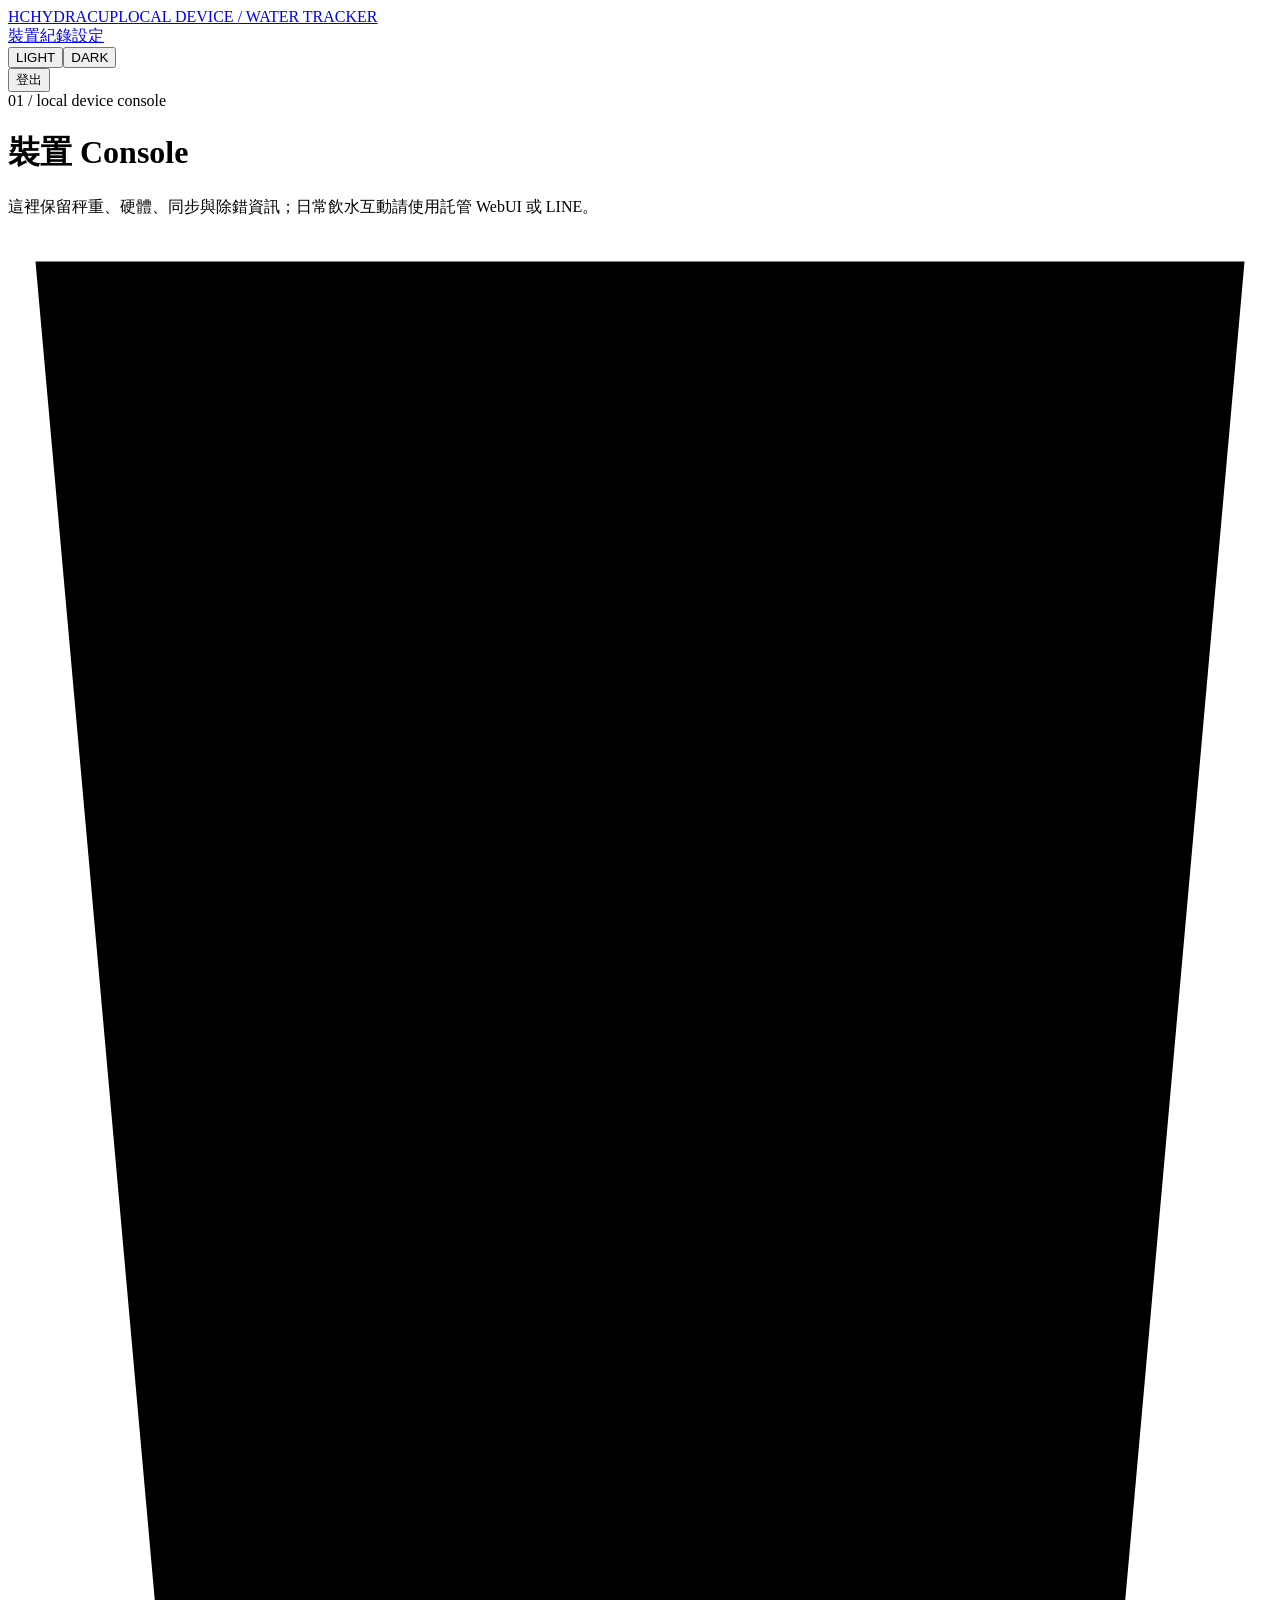
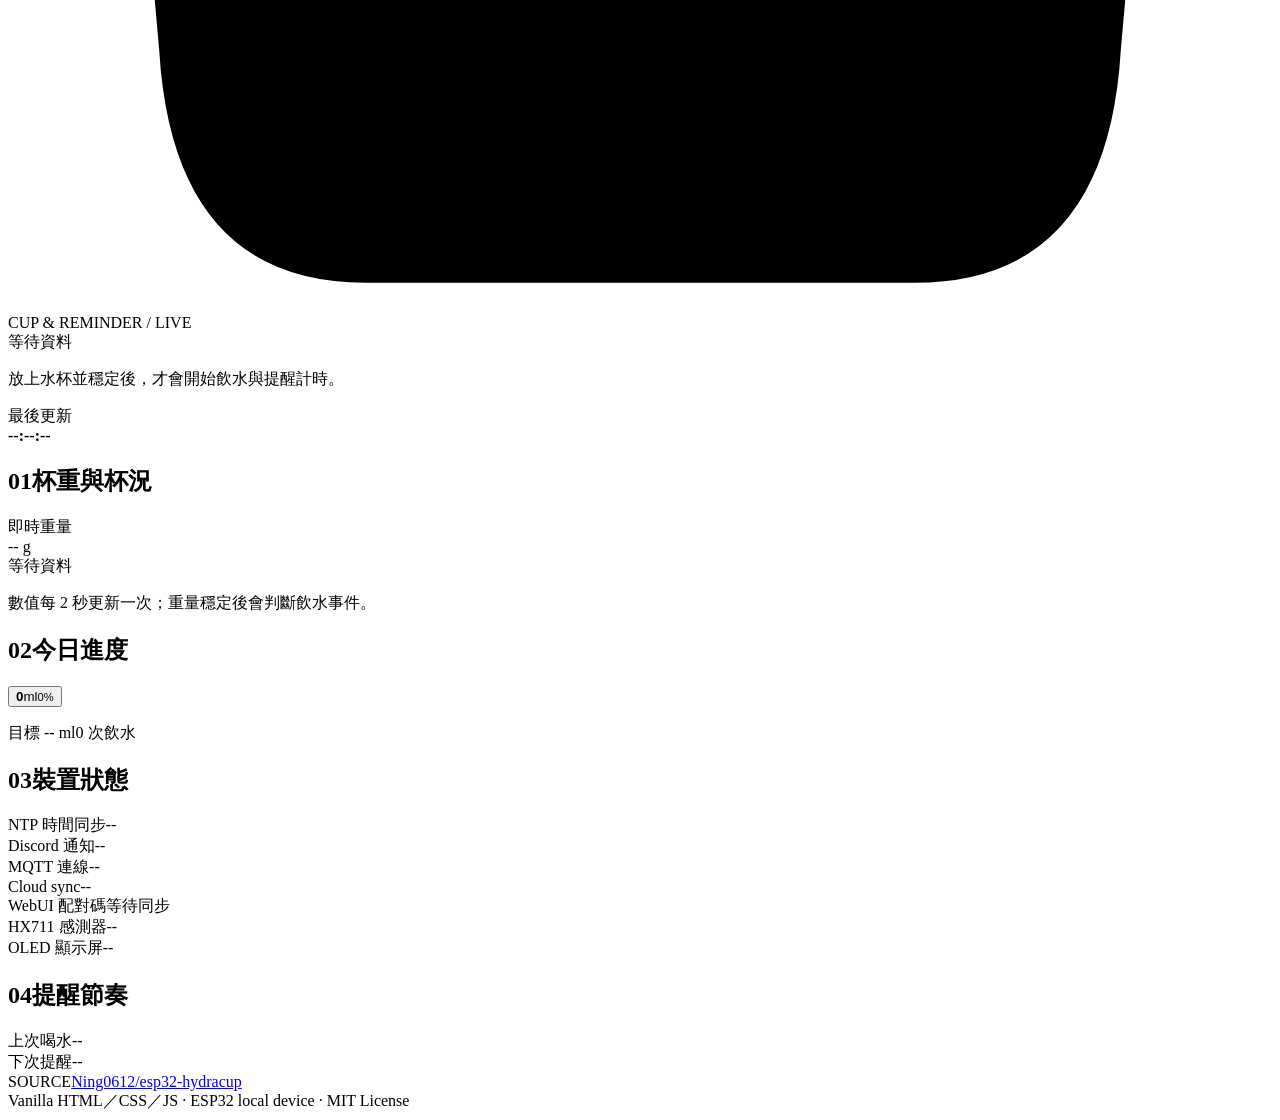
==== commit 16d8d943: "feat(web): add interactive hydration progress" ====
--- a/data/index.html
+++ b/data/index.html
@@ -32,7 +32,7 @@
 
   <section class="local-cup-hero state-off" id="main-banner">
     <div class="local-cup-visual" id="cup-visual" aria-hidden="true">
-      <div class="local-drop"></div><div class="local-cup-water"></div><div class="local-cup-body"></div><i></i><i></i>
+      <div class="local-drop"></div><div class="local-cup-handle"></div><div class="local-cup-water"></div><svg class="local-cup-body" viewBox="0 0 92 122" aria-hidden="true" focusable="false"><defs><linearGradient id="local-cup-glass" x1="0" y1="0" x2="1" y2="0"><stop offset="0" class="glass-shine"/><stop offset=".28" class="glass-fill"/><stop offset=".72" class="glass-fill"/><stop offset="1" class="glass-shine"/></linearGradient></defs><path d="M2 2 H90 L81 103 Q80 120 66 120 H26 Q12 120 11 103 Z"/></svg><i></i><i></i>
     </div>
     <div class="local-cup-copy"><div class="status-label">CUP &amp; REMINDER / LIVE</div><div class="status-value" id="hero-state">等待資料</div>
       <p id="hero-detail">放上水杯並穩定後，才會開始飲水與提醒計時。</p></div>
@@ -43,11 +43,18 @@
   <div class="feature-grid">
     <section class="card"><h2><span>01</span>杯重與杯況</h2><div class="label">即時重量</div><div class="num-xl" id="wt">-- g</div><span class="state-chip" id="st">等待資料</span><p class="info">數值每 2 秒更新一次；重量穩定後會判斷飲水事件。</p></section>
     <section class="card local-today-card"><h2><span>02</span>今日進度</h2>
-      <div class="local-progress-gauge" id="today-gauge" style="--level:0%" role="img" aria-label="今日已喝 0 ml，達成 0%">
-        <div class="local-progress-water"><i></i><i></i></div>
-        <div class="local-progress-copy"><strong id="today">0</strong><span>ml</span><small id="today-pct">0%</small></div>
+      <div class="local-gauge-stage band-empty" id="gauge-stage" style="--level:0%">
+        <button class="local-progress-gauge" id="today-gauge" type="button" data-summary="今天從第一口開始" aria-label="今日已喝 0 ml，達成 0%，按下查看摘要">
+          <span class="local-progress-water"><i></i><i></i></span>
+          <span class="local-gauge-bubbles" aria-hidden="true"><i></i><i></i><i></i></span>
+          <span class="local-gauge-event" aria-hidden="true"><i class="local-event-drop"></i><i class="local-event-drop"></i><i class="local-event-drop"></i><i class="local-event-splash"></i><i class="local-event-ripple"></i></span>
+          <span class="local-progress-copy"><strong id="today">0</strong><span>ml</span><small id="today-pct">0%</small></span>
+        </button>
+        <span class="local-gauge-overflow" aria-hidden="true"><i></i><i></i><b></b></span>
+        <output class="local-drink-gain" id="drink-gain" aria-live="polite"></output>
       </div>
       <p class="local-goal-line"><span id="today-goal">目標 -- ml</span><i></i><span id="today-count">0 次飲水</span></p>
+      <output class="local-gauge-feedback" id="gauge-feedback" aria-live="polite"></output>
     </section>
   </div>
 
@@ -84,15 +91,58 @@
   refill_detected:'補水只更新杯中重量，不會被算成飲水量。'
 };
 const REMINDER_NAMES = { waiting_for_cup:'放上杯子後開始', counting:'計時中', paused_cup_away:'杯子離開，已暫停', alerted:'需要喝水', snoozed:'稍後提醒', paused_today:'今天已暫停', disabled:'已停用' };
+const PROGRESS_BANDS = ['band-empty','band-starting','band-building','band-steady','band-near','band-goal','band-overflow','band-overflow-strong','band-overflow-capped'];
+let lastHydrationSnapshot = null, gaugeFeedbackTimer = 0, drinkAnimationTimer = 0, pollInFlight = false;
 function setDot(id, cls) { document.getElementById(id).className = 'dot ' + (cls || ''); }
 function setVal(id, t) { document.getElementById(id).textContent = t; }
+function progressState(total, goal) {
+  const percent = Math.max(0, Math.round(total * 100 / Math.max(1, goal)));
+  let band = 'empty';
+  if (percent >= 150) band = 'overflow-capped'; else if (percent >= 120) band = 'overflow-strong';
+  else if (percent > 100) band = 'overflow'; else if (percent === 100) band = 'goal';
+  else if (percent >= 75) band = 'near'; else if (percent >= 50) band = 'steady';
+  else if (percent >= 25) band = 'building'; else if (percent > 0) band = 'starting';
+  const summary = total <= 0 ? '今天從第一口開始' : percent < 100 ? '今天還差 ' + Math.max(0, goal - total) + ' ml 達成目標' : percent === 100 ? '今天剛好達成飲水目標' : '今天已超過目標 ' + Math.max(0, total - goal) + ' ml';
+  return { percent:percent, visualPercent:Math.min(100, percent), band:band, summary:summary };
+}
+function playDrinkAnimation(amount, crossedGoal) {
+  if (document.hidden) return;
+  const stage = document.getElementById('gauge-stage'), gain = document.getElementById('drink-gain');
+  stage.dataset.drops = amount <= 120 ? '1' : amount <= 280 ? '2' : '3'; gain.textContent = '+' + amount + ' ml';
+  stage.classList.remove('is-drink-event','is-goal-crossing'); void stage.offsetWidth; stage.classList.add('is-drink-event');
+  if (crossedGoal) stage.classList.add('is-goal-crossing');
+  clearTimeout(drinkAnimationTimer); drinkAnimationTimer = setTimeout(function () { stage.classList.remove('is-drink-event','is-goal-crossing'); gain.textContent = ''; }, 1900);
+}
+function bindGaugeInteraction() {
+  const gauge = document.getElementById('today-gauge');
+  gauge.addEventListener('click', function (event) {
+    const rect = gauge.getBoundingClientRect(), direction = event.detail === 0 ? 'center' : event.clientX < rect.left + rect.width / 2 ? 'left' : 'right';
+    gauge.classList.remove('tap-left','tap-center','tap-right'); requestAnimationFrame(function () { gauge.classList.add('tap-' + direction); });
+    const feedback = document.getElementById('gauge-feedback'); feedback.textContent = gauge.dataset.summary || ''; feedback.classList.add('visible');
+    clearTimeout(gaugeFeedbackTimer); gaugeFeedbackTimer = setTimeout(function () { feedback.classList.remove('visible'); }, 2800);
+  });
+  gauge.addEventListener('animationend', function () { gauge.classList.remove('tap-left','tap-center','tap-right'); });
+}
 function update(d) {
   const state = STATE_NAMES[d.cup_state_name] || d.cup_state_name || '等待資料';
   const banner = document.getElementById('main-banner'); banner.className = 'local-cup-hero state-' + (d.cup_state_name || 'off');
   document.getElementById('cup-visual').className = 'local-cup-visual state-' + (d.cup_state_name || 'off');
   setVal('wt', d.weight_g != null ? Math.round(d.weight_g) + ' g' : '-- g'); setVal('st', state); setVal('hero-state', state); setVal('hero-detail', STATE_DETAILS[d.cup_state_name] || '正在等待下一筆裝置狀態。');
-  const t = d.today_total_ml || 0, g = d.daily_goal_ml || 2000, p = g > 0 ? Math.min(100, Math.round(t * 100 / g)) : 0;
-  const count = d.drink_count_today || 0; setVal('today', Math.round(t)); setVal('today-pct', p + '%'); setVal('today-goal', '目標 ' + g + ' ml'); setVal('today-count', count + ' 次飲水'); const gauge = document.getElementById('today-gauge'); gauge.style.setProperty('--level', p + '%'); gauge.classList.toggle('done', p >= 100); gauge.setAttribute('aria-label', '今日已喝 ' + Math.round(t) + ' ml，達成 ' + p + '%');
+  const t = Math.max(0, Math.round(Number(d.today_total_ml) || 0)), g = Math.max(1, Math.round(Number(d.daily_goal_ml) || 2000)), count = Math.max(0, Math.round(Number(d.drink_count_today) || 0));
+  const progress = progressState(t, g), stage = document.getElementById('gauge-stage'), gauge = document.getElementById('today-gauge');
+  setVal('today', t); setVal('today-pct', progress.percent + '%'); setVal('today-goal', '目標 ' + g + ' ml'); setVal('today-count', count + ' 次飲水');
+  PROGRESS_BANDS.forEach(function (name) { stage.classList.remove(name); }); stage.classList.add('band-' + progress.band); stage.style.setProperty('--level', progress.visualPercent + '%');
+  gauge.dataset.summary = progress.summary; gauge.setAttribute('aria-label', '今日已喝 ' + t + ' ml，達成 ' + progress.percent + '%，按下查看摘要');
+  const snapshot = { total:t, count:count };
+  if (lastHydrationSnapshot) {
+    const resetObserved = count < lastHydrationSnapshot.count || t < lastHydrationSnapshot.total;
+    if (!resetObserved && count > lastHydrationSnapshot.count && t > lastHydrationSnapshot.total) {
+      playDrinkAnimation(t - lastHydrationSnapshot.total, lastHydrationSnapshot.total < g && t >= g);
+    } else if (resetObserved && count > 0 && t > 0) {
+      playDrinkAnimation(t, t >= g);
+    }
+  }
+  lastHydrationSnapshot = snapshot;
   setVal('last', d.last_drink_ml > 0 ? Math.round(d.last_drink_ml) + ' ml' : '--'); const s = d.next_reminder_sec || 0; const rs = d.reminder_state || ''; const reminderPaused = ['waiting_for_cup', 'paused_cup_away', 'paused_today', 'disabled'].includes(rs); setVal('next', !reminderPaused && s > 0 ? (s >= 60 ? Math.ceil(s / 60) + ' 分鐘後' : s + ' 秒後') : (REMINDER_NAMES[rs] || '--'));
   setVal('updated-at', new Date().toLocaleTimeString('zh-TW', { hour12:false })); document.getElementById('connection-msg').style.display = 'none';
   setDot('d-ntp', d.ntp_synced ? 'ok' : 'warn'); setVal('v-ntp', d.ntp_synced ? '已同步' : '未同步');
@@ -102,8 +152,13 @@
   setDot('d-pair', d.cloud_pairing_code ? 'ok' : ''); setVal('v-pair', d.cloud_pairing_code || '已綁定／等待產生');
   setDot('d-hx', d.hw_hx711 ? 'ok' : 'err'); setVal('v-hx', d.hw_hx711 ? '正常' : '異常'); setDot('d-ol', d.hw_oled ? 'ok' : 'warn'); setVal('v-ol', d.hw_oled ? '正常' : '異常');
 }
-function poll() { hydraFetch('/api/status').then(r => r.json()).then(update).catch(() => { const banner = document.getElementById('main-banner'); banner.className = 'local-cup-hero state-off'; document.getElementById('cup-visual').className = 'local-cup-visual state-off'; setVal('hero-state', '暫時離線'); setVal('hero-detail', '裝置連線中斷，畫面會自動重試。'); const el = document.getElementById('connection-msg'); el.textContent = '暫時無法連線：正在重試…'; el.className = 'message error'; el.style.display = 'block'; }); }
-poll(); setInterval(poll, 2000);
+function poll() {
+  if (pollInFlight) return; pollInFlight = true;
+  const controller = new AbortController(), timeout = setTimeout(function () { controller.abort(); }, 1800);
+  hydraFetch('/api/status', { signal:controller.signal }).then(r => r.json()).then(update).catch(() => { const banner = document.getElementById('main-banner'); banner.className = 'local-cup-hero state-off'; document.getElementById('cup-visual').className = 'local-cup-visual state-off'; setVal('hero-state', '暫時離線'); setVal('hero-detail', '裝置連線中斷，畫面會自動重試。'); const el = document.getElementById('connection-msg'); el.textContent = '暫時無法連線：正在重試…'; el.className = 'message error'; el.style.display = 'block'; }).finally(function () { clearTimeout(timeout); pollInFlight = false; });
+}
+function syncPageVisibility() { document.documentElement.classList.toggle('page-hidden', document.hidden); }
+bindGaugeInteraction(); document.addEventListener('visibilitychange', syncPageVisibility); syncPageVisibility(); poll(); setInterval(poll, 2000);
 </script>
 </body>
 </html>
